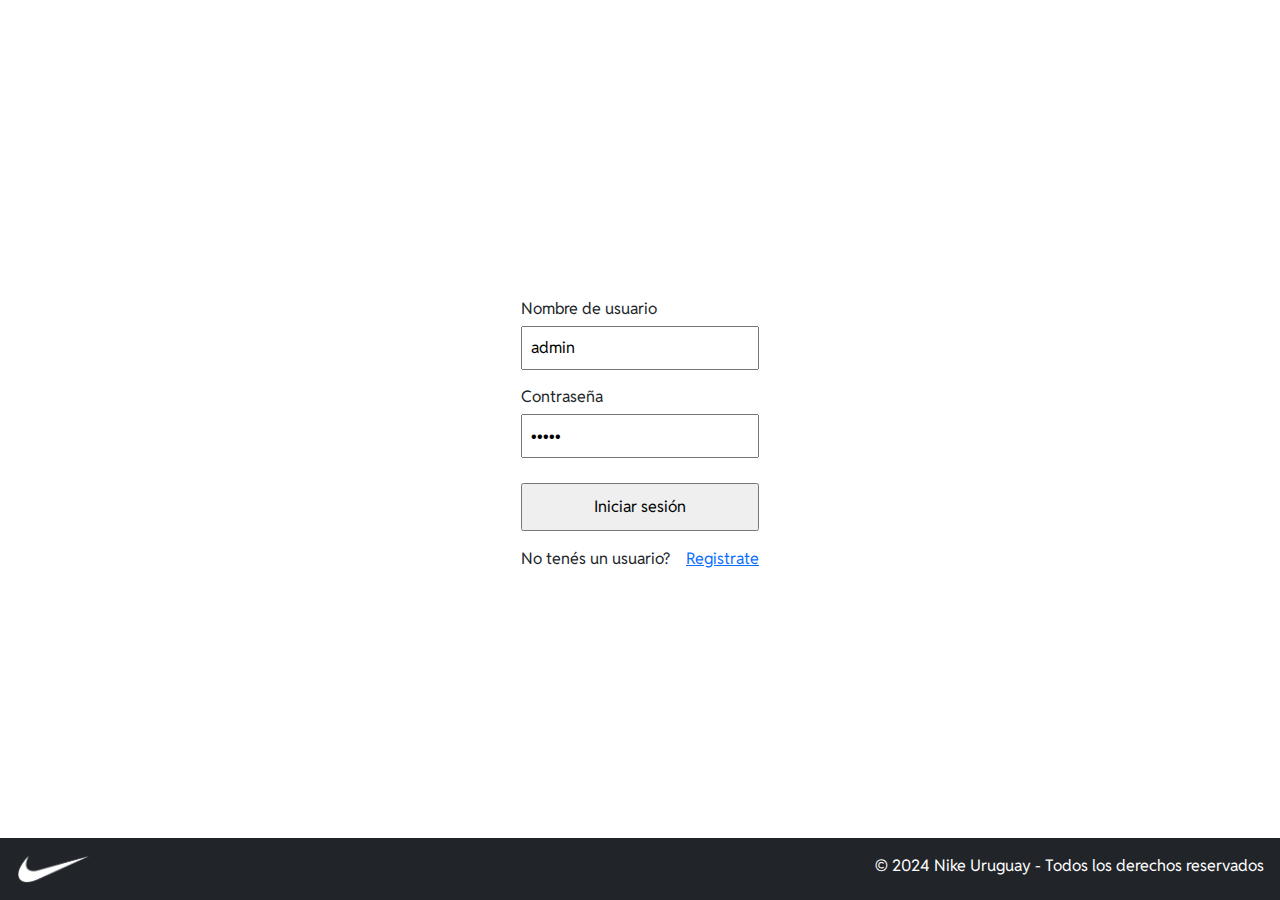
==== index.html @ fbeceb4f "funcionalidad historial de compras botones funcionando" ====
<!DOCTYPE html>
<html lang="es">

<head>
  <!-- Meta tags -->
  <meta charset="UTF-8" />
  <meta http-equiv="X-UA-Compatible" content="IE=edge" />
  <meta name="viewport" content="width=device-width, initial-scale=1.0" />
  <meta name="robots" content="index, follow" />
  <meta name="description" content="Tienda online oficial de Nike en Uruguay" />

  <!-- CSS -->
  <link rel="stylesheet" href="https://cdnjs.cloudflare.com/ajax/libs/bootstrap/5.3.3/css/bootstrap.min.css"
    integrity="sha512-jnSuA4Ss2PkkikSOLtYs8BlYIeeIK1h99ty4YfvRPAlzr377vr3CXDb7sb7eEEBYjDtcYj+AjBH3FLv5uSJuXg=="
    crossorigin="anonymous" referrerpolicy="no-referrer" />

  <!-- Google Fonts -->
  <link rel="preconnect" href="https://fonts.googleapis.com" />
  <link rel="preconnect" href="https://fonts.gstatic.com" crossorigin />
  <link href="https://fonts.googleapis.com/css2?family=Reddit+Sans:ital,wght@0,200..900;1,200..900&display=swap"
    rel="stylesheet" />

  <link rel="stylesheet" href="./css/styles.css">

  <script src="./js/classes.js"></script>
  <script src="./js/app.js"></script>

  <title>Nike Uruguay</title>
</head>

<body class="bg-white text-dark">
  <div class="text-current-view" id="text-current-view">
    <p id="text-view-as-admin">Viendo como administrador</p>
    <a href="#" id="text-view-as-user" class="ms-2">Cambiar vista</a>
  </div>

  <header>
    <div id="header-hidden-actions">
      <input type='button' id="header-hidden-logout-button" value="Cerrar Sesion" class="btn btn-danger lg-3">
      <input type='button' id="header-hidden-create-products-button" value="Crear Producto"
        class="btn btn-primary lg-3">
      <input type='button' id="header-hidden-show-products-button" value="Productos" class="btn btn-primary lg-3">
      <input type='button' id="header-hidden-show-sales-button" value="Ver ventas" class="btn btn-primary lg-3">
      <input type='button' id="header-hidden-show-earnings-button" value="Ver ganancias" class="btn btn-primary lg-3">
    </div>

    <div id="header-sales-actions">
      <select name="sales-actions" id="sales-actions" class="me-2">
        <option value="" selected disabled>Filtrar por estado</option>
        <option value="Ver-Todo">Ver Todo</option>
        <option value="Aprobadas">Aprobadas</option>
        <option value="Canceladas">Canceladas</option>
        <option value="Pendientes">Pendientes</option>
      </select>
    </div>

    <div id="header-hidden-actions-user">
      <input type='button' id="user-hidden-logout-button" value="Cerrar Sesion" class="btn btn-danger  lg-3">
      <input type='button' id="user-hidden-show-products-button" value="Productos" class="btn btn-primary lg-3">
      <input type='button' id="user-hidden-show-purchases-button" value="Historial de compras" class="btn btn-primary lg-3">
    </div>

    <div class="arrow-container" id="arrow-container">
      <svg xmlns="http://www.w3.org/2000/svg" height="20" width="17.5" class="mt-5 mx-4"
        viewBox="0 0 448 512"><!--!Font Awesome Free 6.5.2 by @fontawesome - https://fontawesome.com License - https://fontawesome.com/license/free Copyright 2024 Fonticons, Inc.-->
        <path
          d="M9.4 233.4c-12.5 12.5-12.5 32.8 0 45.3l160 160c12.5 12.5 32.8 12.5 45.3 0s12.5-32.8 0-45.3L109.2 288 416 288c17.7 0 32-14.3 32-32s-14.3-32-32-32l-306.7 0L214.6 118.6c12.5-12.5 12.5-32.8 0-45.3s-32.8-12.5-45.3 0l-160 160z" />
      </svg>
    </div>

    <div class="logo-container" id="logo-container">
      <a href="#"><img src="./img/nike-black-logo.png" alt="Logo de Nike" class="mt-5 mx-4"></a>
    </div>
  </header>

  <main>
    <!-- LOGIN -->
    <div class="login-container" id="login-container">
      <form action="#" method="get">
        <div class="login-flex-container">
          <div class="form-group">
            <label for="login-username">Nombre de usuario</label>
            <input type="text" id="login-username" value="admin">
          </div>
          <div class="form-group">
            <label for="login-password">Contraseña</label>
            <input type="password" id="login-password" value="admin">
          </div>
          <input type="button" id="login-button" value="Iniciar sesión">
        </div>
        <span class="me-2">No tenés un usuario?</span><a href="#" id="hideLogin" class="ms-2">Registrate</a>
        <p id="login-messages"></p>
      </form>
    </div>

    <!-- REGISTER -->
    <div class="register-container" id="register-container" style="display: none;">
      <form action="#" method="get" autocomplete="on">
        <div class="register-flex-container">
          <div class="form-group">
            <label class="mt-2 mb-2" for="register-name">Nombre <span>*</span></label>
            <input type="text" id="register-name" required>
          </div>
          <div class="form-group">
            <label class="mt-2 mb-2" for="register-surname">Apellido <span>*</span></label>
            <input type="text" id="register-surname" required>
          </div>
          <div class="form-group">
            <label class="mt-2 mb-2" for="register-username">Nombre de usuario <span>*</span></label>
            <input type="text" id="register-username" required>
          </div>
          <div class="form-group">
            <label class="mt-2 mb-2" for="register-password">Contraseña <span>*</span></label>
            <input type="password" id="register-password" required>
          </div>
          <div class="form-group">
            <label class="mt-2 mb-2" for="register-card">Tarjeta de crédito <span>*</span></label>
            <input type="text" id="register-card" required>
          </div>
          <div class="form-group">
            <label class="mt-2 mb-2" for="register-cvc">CVC <span>*</span></label>
            <input type="number" id="register-cvc" maxlength="3" required>
          </div>
          <div class="form-group">
            <input type="button" id="register-button" value="Crear usuario" required>
          </div>
        </div>
        <div class="register-text">
          <p id="register-error-fullName"></p>
          <p id="register-error-username"></p>
          <p id="register-error-password"></p>
          <p id="register-error-card"></p>
          <p id="register-error-cvc"></p>
          <p id="register-messages"></p>
          <a href="#" id="register-success-login"></a>
        </div>
      </form>
    </div>

    <!-- Tabla con productos visible al admin -->
    <div class="table-container">
      <div class="hidden-list" id="products-list">
      </div>
    </div>

    <!--   document.querySelector("#edit-product-options").style.display = "none"; -->
    <!-- Tabla con productos visible al usuario -->
    <div class="table-container">
      <div class="edit-product-options" id="edit-product-options" style="display: none;">
        <input type="text" id="editing-product-name" placeholder="Nombre del producto"><br>
        <input type="text" id="editing-product-price" placeholder="Precio del producto"><br>
        <textarea id="editing-product-description" placeholder="Descripción del producto"></textarea><br>
        <label for="editing-product-image">Imagen del producto</label>
        <input type="file" id="editing-product-image"><br>
        <input type="number" id="editing-product-stock" placeholder="Stock del producto"><br>
        <label for="editing-product-onSale">En oferta</label>
        <input type="checkbox" id="editing-product-onSale">
        <input type="button" id="finished-editing" value="Guardar cambios">
      </div>
      <div class="hidden-list" id="products-list-user"></div>
    </div>

    <div class="create-products-container" id="create-products-container" style="display: none;">
      <input type="text" placeholder="Nombre del producto" id="create-products-product-name">
      <input type="number" placeholder="Precio del producto" id="create-products-product-price">
      <input type="text" placeholder="Descripción del producto" id="create-products-product-description">
      <input type="number" placeholder="Stock del producto" id="create-products-product-stock">
      <label for="create-products-product-image">Seleccionar imagen</label><input type="file"
        id="create-products-product-image">
      <input type="button" value="Crear producto" id="create-products-button">
      <p id="create-products-message"></p>
    </div>

    <!-- Tabla con ventas visible al admin -->
    <div class="table-container">
      <div class="hidden-list" id="sales-list"></div>
    </div>

    <!-- Tabla con ganancias visible al admin -->
    <div class="table-container" id="earnings-list-and-text">
      <div class="hidden-list" id="earnings-list"></div>
      <p id="total-earnings"></p>
    </div>
    
    <!-- Tabla con historial de compras visible al usuario -->
    <div class="table-container">
      <div class="hidden-list" id="user-purchases-list" style="display: none;"></div>
    </div>
  </main>

  <footer class="bg-dark text-white">
    <div class="footer-flex-container">
      <img src="./img/nike-white-logo.png" alt="Logo de Nike" class="mt-3 mb-3 mx-3" />
      <p class="mt-3 mb-3 mx-3">
        &copy; 2024 Nike Uruguay - Todos los derechos reservados
      </p>
    </div>
  </footer>
</body>

</html>
---- css/styles.css ----
body {
  display: flex;
  justify-content: center;
  align-items: center;
  height: 100vh;
  font-family: "Reddit Sans", sans-serif;
  font-optical-sizing: auto;
}

.login-container,
.register-container {
  margin-top: 0 auto;
  margin-bottom: 0 auto;
}

.register-container {
  display: none;
}

header {
  height: 10vh;
  width: 100%;
  position: absolute;
  top: 0;
  display: flex;
  justify-content: space-between;
  z-index: 999;
  margin-top: 2rem;
}

header .arrow-container,
header .logo-container {
  display: none;
}

header img,
footer img {
  width: 75px;
}

main {
  text-align: center;
}

.login-container,
.register-container {
  width: 100%;
  display: flex;
  justify-content: center;
}

.login-flex-container .register-flex-container {
  display: flex;
  flex-direction: column;
  align-items: center;
  margin: 0 auto;
}

.form-group {
  width: 100%;
  margin-bottom: 15px;
}

.login-flex-container label,
.register-flex-container label {
  display: block;
  text-align: left;
  margin-bottom: 5px;
}


.create-products-container label {
  text-align: left;
  margin-right: 2rem;
}

.login-flex-container input[type="text"],
.login-flex-container input[type="password"],
.login-flex-container input[type="number"],
.register-flex-container input[type="text"],
.register-flex-container input[type="password"],
.register-flex-container input[type="number"],
.create-products-container input[type="text"],
.create-products-container input[type="number"] {
  width: 100%;
  padding: 8px;
  box-sizing: border-box;
}

.login-flex-container input[type="button"],
.register-flex-container input[type="button"],
.create-products-container input[type="button"] {
  width: 100%;
  padding: 10px;
  box-sizing: border-box;
  margin-top: 10px;
}

.login-flex-container>input:last-of-type {
  margin-bottom: 1rem;
}

.login-flex-container span {
  margin-right: 1rem;
}

.register-flex-container span {
  color: red;
}

footer {
  width: 100%;
  position: fixed;
  align-items: center;
  bottom: 0;
}

.footer-flex-container {
  display: flex;
  flex-wrap: wrap !important;
  flex-direction: row;
  justify-content: space-between;
}

.table-container {
  width: 100%;
  max-height: 800px;
  overflow-x: auto;
  overflow-y: auto;
}

table {
  width: 100%;
}

.hidden-list img {
  width: 100px;
}

.hidden-list td {
  padding: 2rem;
  border-right: 1px solid black;
  border-bottom: 1px solid black;
  word-break: break-word;
}

.hidden-list tr:nth-child(odd) {
  background-color: #f2f2f2;
}

.hidden-list th {
  border-bottom: 1px solid black;
  border-right: 1px solid black;
}

.text-current-view {
  position: fixed;
  display: flex;
  flex-direction: row;
  top: 0;
  left: 0;
}

#total-earnings {
  margin-top: 1rem;
}

.edit-product-options {
  width: 100%;
  display: flex;
  justify-content: center;
}

.edit-product-options {
  display: flex;
  flex-direction: column;
  align-items: center;
  margin: 0 auto;
}

.edit-product-options input[type="text"],
.edit-product-options input[type="password"],
.edit-product-options input[type="number"],
.edit-product-options textarea {
  width: 100%;
  padding: 8px;
  box-sizing: border-box;
}
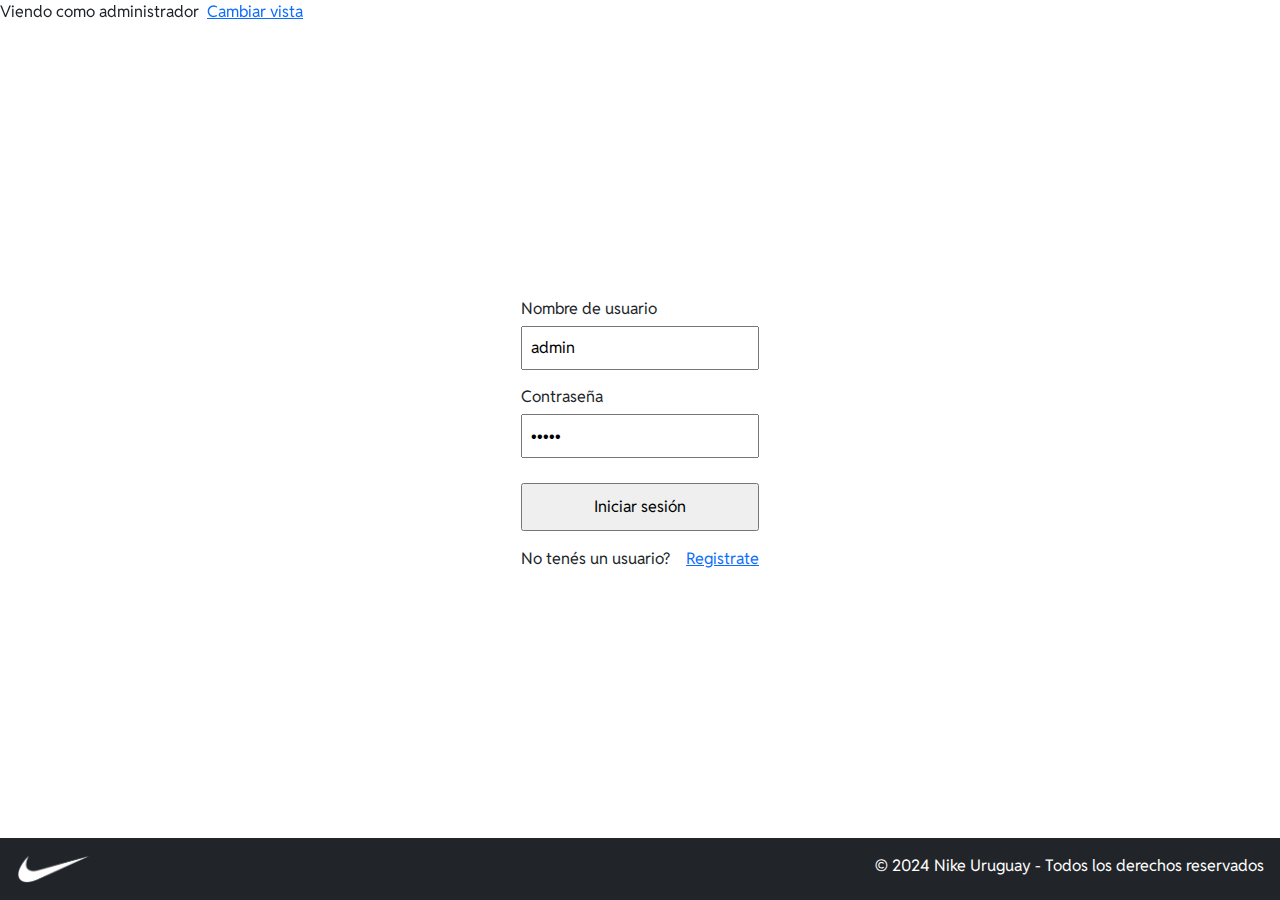
==== commit 38767b30: "codigo comentado" ====
--- a/index.html
+++ b/index.html
@@ -29,12 +29,14 @@
 </head>
 
 <body class="bg-white text-dark">
+  <!-- Visible al admin. Permite cambiar la vista entre admin/usuario por si el admin quisiese ver como se vería la pa2gin-->
   <div class="text-current-view" id="text-current-view">
     <p id="text-view-as-admin">Viendo como administrador</p>
     <a href="#" id="text-view-as-user" class="ms-2">Cambiar vista</a>
   </div>
 
   <header>
+    <!-- Header: visible al admin -->
     <div id="header-hidden-actions">
       <input type='button' id="header-hidden-logout-button" value="Cerrar Sesion" class="btn btn-danger lg-3">
       <input type='button' id="header-hidden-create-products-button" value="Crear Producto"
@@ -44,6 +46,15 @@
       <input type='button' id="header-hidden-show-earnings-button" value="Ver ganancias" class="btn btn-primary lg-3">
     </div>
 
+    <!-- Header: visible al usuario -->
+    <div id="header-hidden-actions-user">
+      <input type='button' id="user-hidden-logout-button" value="Cerrar Sesion" class="btn btn-danger  lg-3">
+      <input type='button' id="user-hidden-show-products-button" value="Productos" class="btn btn-primary lg-3">
+      <input type='button' id="user-hidden-show-purchases-button" value="Historial de compras"
+        class="btn btn-primary lg-3">
+    </div>
+
+    <!-- Filtrar ventas: visible al admin -->
     <div id="header-sales-actions">
       <select name="sales-actions" id="sales-actions" class="me-2">
         <option value="" selected disabled>Filtrar por estado</option>
@@ -54,27 +65,20 @@
       </select>
     </div>
 
-    <div id="header-hidden-actions-user">
-      <input type='button' id="user-hidden-logout-button" value="Cerrar Sesion" class="btn btn-danger  lg-3">
-      <input type='button' id="user-hidden-show-products-button" value="Productos" class="btn btn-primary lg-3">
-      <input type='button' id="user-hidden-show-purchases-button" value="Historial de compras" class="btn btn-primary lg-3">
-    </div>
-
+    <!-- Flecha para ir hacia atrás y logo de la tienda visibles durante el registro -->
     <div class="arrow-container" id="arrow-container">
-      <svg xmlns="http://www.w3.org/2000/svg" height="20" width="17.5" class="mt-5 mx-4"
-        viewBox="0 0 448 512"><!--!Font Awesome Free 6.5.2 by @fontawesome - https://fontawesome.com License - https://fontawesome.com/license/free Copyright 2024 Fonticons, Inc.-->
+      <svg xmlns="http://www.w3.org/2000/svg" height="20" width="17.5" class="mt-5 mx-4" viewBox="0 0 448 512">
         <path
           d="M9.4 233.4c-12.5 12.5-12.5 32.8 0 45.3l160 160c12.5 12.5 32.8 12.5 45.3 0s12.5-32.8 0-45.3L109.2 288 416 288c17.7 0 32-14.3 32-32s-14.3-32-32-32l-306.7 0L214.6 118.6c12.5-12.5 12.5-32.8 0-45.3s-32.8-12.5-45.3 0l-160 160z" />
       </svg>
     </div>
-
     <div class="logo-container" id="logo-container">
       <a href="#"><img src="./img/nike-black-logo.png" alt="Logo de Nike" class="mt-5 mx-4"></a>
     </div>
   </header>
 
   <main>
-    <!-- LOGIN -->
+    <!-- Panel de login -->
     <div class="login-container" id="login-container">
       <form action="#" method="get">
         <div class="login-flex-container">
@@ -93,7 +97,7 @@
       </form>
     </div>
 
-    <!-- REGISTER -->
+    <!-- Panel de registro -->
     <div class="register-container" id="register-container" style="display: none;">
       <form action="#" method="get" autocomplete="on">
         <div class="register-flex-container">
@@ -137,14 +141,7 @@
       </form>
     </div>
 
-    <!-- Tabla con productos visible al admin -->
-    <div class="table-container">
-      <div class="hidden-list" id="products-list">
-      </div>
-    </div>
-
-    <!--   document.querySelector("#edit-product-options").style.display = "none"; -->
-    <!-- Tabla con productos visible al usuario -->
+    <!-- Tabla productos: visible al usuario -->
     <div class="table-container">
       <div class="edit-product-options" id="edit-product-options" style="display: none;">
         <input type="text" id="editing-product-name" placeholder="Nombre del producto"><br>
@@ -160,6 +157,18 @@
       <div class="hidden-list" id="products-list-user"></div>
     </div>
 
+    <!-- Tabla historial de compras: visible al usuario -->
+    <div class="table-container">
+      <div class="hidden-list" id="user-purchases-list" style="display: none;"></div>
+    </div>
+
+    <!-- Tabla productos: visible al admin -->
+    <div class="table-container">
+      <div class="hidden-list" id="products-list">
+      </div>
+    </div>
+
+    <!-- Crear productos: visible al admin -->
     <div class="create-products-container" id="create-products-container" style="display: none;">
       <input type="text" placeholder="Nombre del producto" id="create-products-product-name">
       <input type="number" placeholder="Precio del producto" id="create-products-product-price">
@@ -171,23 +180,19 @@
       <p id="create-products-message"></p>
     </div>
 
-    <!-- Tabla con ventas visible al admin -->
+    <!-- Tabla ventas: visible al admin -->
     <div class="table-container">
       <div class="hidden-list" id="sales-list"></div>
     </div>
 
-    <!-- Tabla con ganancias visible al admin -->
+    <!-- Tabla ganancias: visible al admin -->
     <div class="table-container" id="earnings-list-and-text">
       <div class="hidden-list" id="earnings-list"></div>
       <p id="total-earnings"></p>
     </div>
-    
-    <!-- Tabla con historial de compras visible al usuario -->
-    <div class="table-container">
-      <div class="hidden-list" id="user-purchases-list" style="display: none;"></div>
-    </div>
   </main>
 
+  <!-- Footer -->
   <footer class="bg-dark text-white">
     <div class="footer-flex-container">
       <img src="./img/nike-white-logo.png" alt="Logo de Nike" class="mt-3 mb-3 mx-3" />
--- a/css/styles.css
+++ b/css/styles.css
@@ -124,7 +124,7 @@
 
 .table-container {
   width: 100%;
-  max-height: 800px;
+  max-height: 700px;
   overflow-x: auto;
   overflow-y: auto;
 }
@@ -141,7 +141,6 @@
   padding: 2rem;
   border-right: 1px solid black;
   border-bottom: 1px solid black;
-  word-break: break-word;
 }
 
 .hidden-list tr:nth-child(odd) {
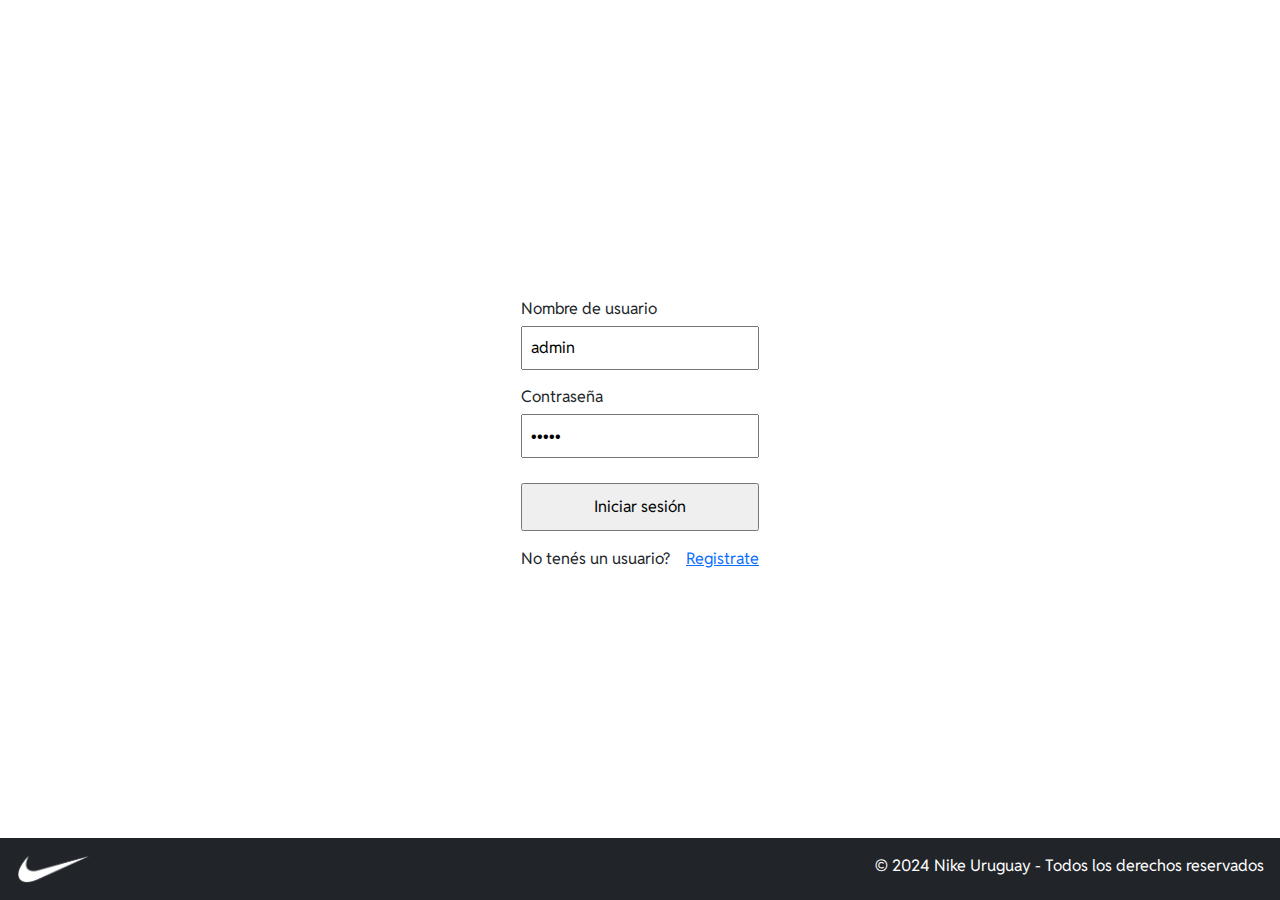
==== commit eae10e3f: "historial de compras sin funcionar" ====
--- a/index.html
+++ b/index.html
@@ -29,12 +29,6 @@
 </head>
 
 <body class="bg-white text-dark">
-  <!-- Visible al admin. Permite cambiar la vista entre admin/usuario por si el admin quisiese ver como se vería la pa2gin-->
-  <div class="text-current-view" id="text-current-view">
-    <p id="text-view-as-admin">Viendo como administrador</p>
-    <a href="#" id="text-view-as-user" class="ms-2">Cambiar vista</a>
-  </div>
-
   <header>
     <!-- Header: visible al admin -->
     <div id="header-hidden-actions">
--- a/css/styles.css
+++ b/css/styles.css
@@ -25,7 +25,8 @@
   display: flex;
   justify-content: space-between;
   z-index: 999;
-  margin-top: 2rem;
+  padding-top: 0.1rem;
+  padding-left: 0.1rem;
 }
 
 header .arrow-container,
